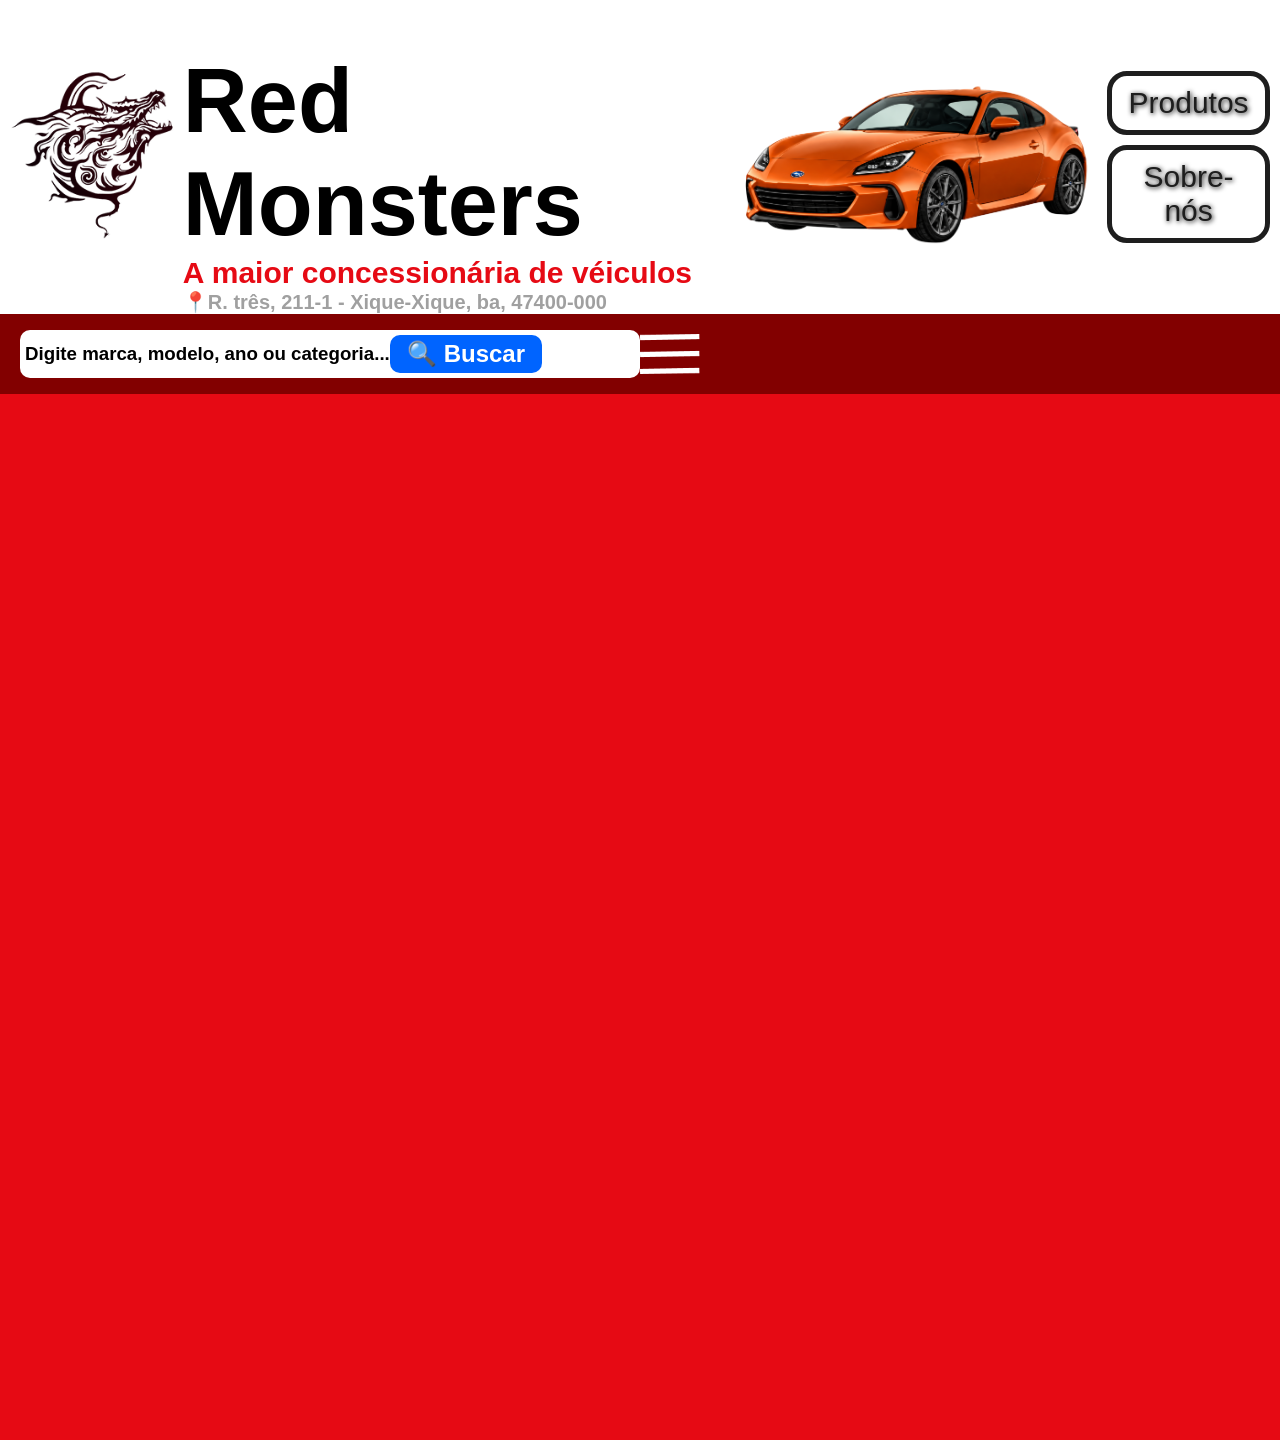
==== index.html @ 4c039171 "Postagem" ====
<!DOCTYPE html>
<html lang="pt-br">
<head>
    <meta charset="UTF-8">
    <link rel="stylesheet" href="estilo.css">
    <title>Red Monsters</title>
</head>
<body>
    <header id="inicio">
        <div>
            <img id="lg1" src="imagens/logo.png" alt="logo da empresa">
        </div>
        <div id="infb1">
            <h1>Red Monsters</h1>
            <h2>A maior concessionária de véiculos</h2>
            <h3>📍R. três, 211-1 - Xique-Xique, ba, 47400-000</h3>
        </div>
        <div>
    <img id="lg2" src="imagens/logo2.png" alt="Imagem de um carro laranja">
        </div>
        <div>
    <nav>
        <ul id="opc">
            <li><a href="produtos.html">Produtos</a></li>
            <li><a href="sobre.html">Sobre-nós</a></li>
        </ul>
    </nav>
    </div>
        <!-- Barra de pesquisa -->
        <div id="barra" >
            <div id="dir">
                <h3>Digite marca, modelo, ano ou categoria...</h3>
                <div id="busc">
                <h2>🔍 Buscar</h2>
            </div>
            </div>
            <div id="menu">
                <img id="barrinha" src="imagens/barrinhas.png" alt="barra de pesquisa">
            </div>
        </div>
    </header>

</body>
</html>
---- estilo.css ----
* {
    margin: 0;
    padding: 0px;
    box-sizing: border-box;
    font-family: Arial, sans-serif;
    max-width: 100%;
    height: auto;
}
body{
    background-color: rgb(230, 10, 20);
    min-height: 160vh;
}
#inicio{
    background-color: rgb(255, 255, 255);
    margin-bottom: 50px;
    display: grid;
    align-items: center;
    grid-template-columns: 1fr 3fr 2fr 1fr;
    grid-template-rows: auto;
    grid: 5px;
}
#infb1 h1{
    text-align: justify;
    font-size: 90px;
    margin-top: 50px;
}
#infb1 h2{
    color: rgb(230, 10, 20);
    font-size: 30px;
    margin-top: 0px;
    text-align: justify;
}
#infb1 h3{
    color: rgb(160, 160, 160);
    margin-top: 0px;
    font-size: 20px;
    text-align: justify;
}
#lg1{
    width: 200px;
    
}
#lg2{
    width: 400px;
    margin:20px 0px 4px 4px ;
}
#opc{
    font-size: 30px;
}
#opc li{
    list-style: none;
    border: 5px solid rgb(30, 30, 30);
    padding: 10px;
    text-align: center;
    border-radius: 20px;
    margin: 10px;
    text-shadow: 1px 1px 5px rgb(0, 0, 0);
    background-color: rgb(255, 255, 255);
}
#opc a{
    text-decoration: none;
    color: rgb(30, 30, 30);
}


/*Barra de pesquisa*/
#barra{
    background-color: rgb(130, 0, 0);
    padding: 20px;
    height: 80px;
    grid-column: 1 / -1;
    display: flex;
    flex-direction: row;
    align-items: center;
}
#dir{
    background-color: rgb(255, 255, 255);
    width: 50%;
    border-radius: 10px;
    padding: 5px;
    display: flex;
    flex-direction: row;
    align-items: center;
}
#busc{
    background-color: rgb(0,100,255);
    border-radius: 10px;
    width: 25%;
    padding: 5px;
    text-align: center;
    padding: 5px;
    color: rgb(255, 255, 255);

}
#busc h2{
}
#barra dir h3{
    font-size: 25px;
    color: rgb(71, 71, 71);
    display: flex;
    flex-direction: row;
    align-items: flex-start;
}
#barrinha{
    width: 60px;
    display: flex;
    flex-direction: row;
    align-items: flex-end;
}
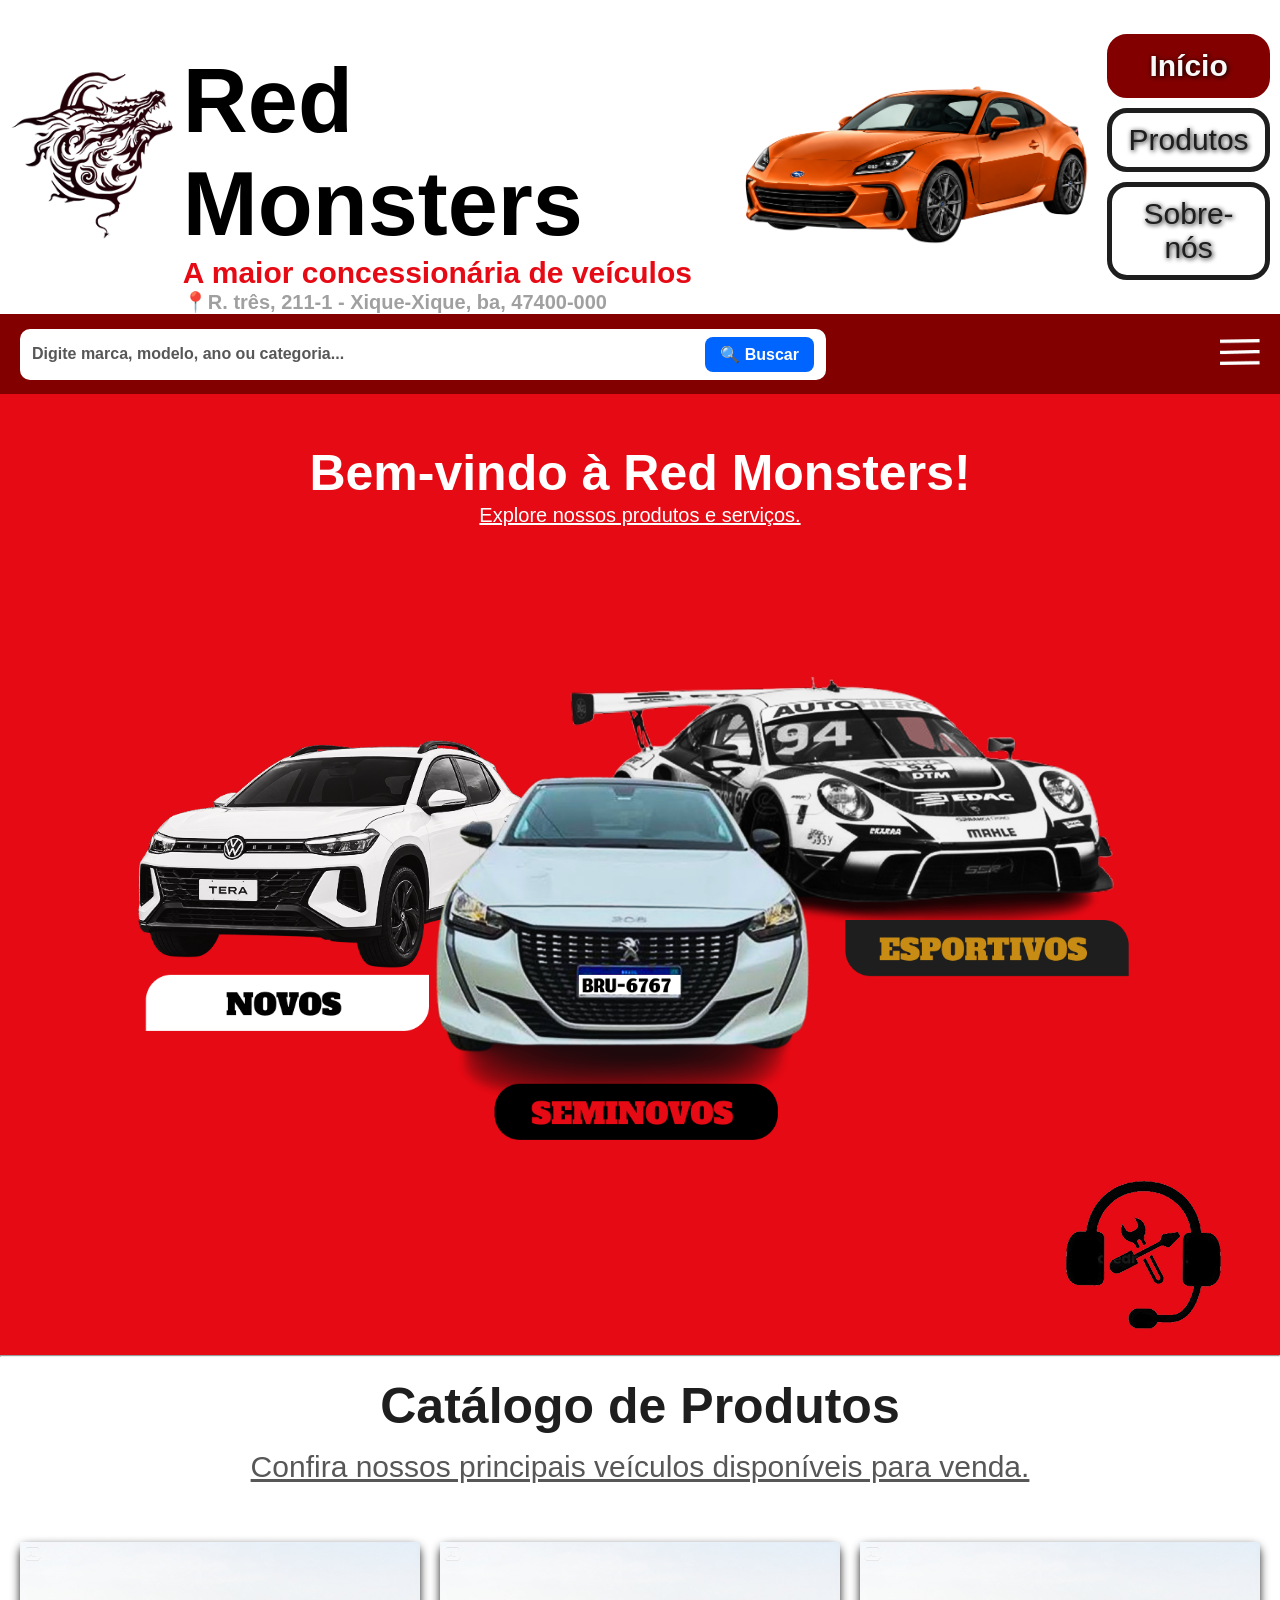
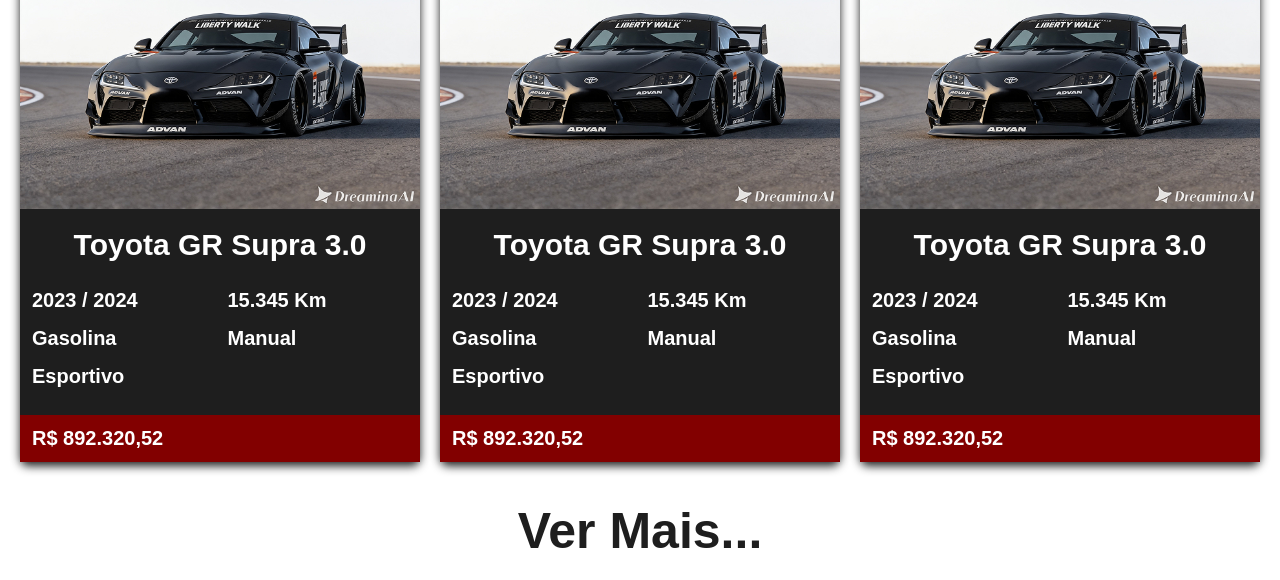
==== commit 029de273: "Finalização do topo e quase termino do catalog" ====
--- a/index.html
+++ b/index.html
@@ -12,33 +12,100 @@
         </div>
         <div id="infb1">
             <h1>Red Monsters</h1>
-            <h2>A maior concessionária de véiculos</h2>
+            <h2>A maior concessionária de veículos</h2>
             <h3>📍R. três, 211-1 - Xique-Xique, ba, 47400-000</h3>
         </div>
         <div>
-    <img id="lg2" src="imagens/logo2.png" alt="Imagem de um carro laranja">
+            <img id="lg2" src="imagens/logo2.png" alt="Imagem de um carro laranja">
         </div>
         <div>
-    <nav>
-        <ul id="opc">
-            <li><a href="produtos.html">Produtos</a></li>
-            <li><a href="sobre.html">Sobre-nós</a></li>
-        </ul>
-    </nav>
-    </div>
-        <!-- Barra de pesquisa -->
-        <div id="barra" >
+            <nav>
+                <ul id="opc">
+                    <li class="sel"><a href="index.html">Início</a></li>
+                    <li><a href="produtos.html">Produtos</a></li>
+                    <li><a href="sobre.html">Sobre-nós</a></li>
+                </ul>
+            </nav>
+        </div>
+        <div id="barra">
             <div id="dir">
                 <h3>Digite marca, modelo, ano ou categoria...</h3>
                 <div id="busc">
-                <h2>🔍 Buscar</h2>
-            </div>
+                    <h2>🔍 Buscar</h2>
+                </div>
             </div>
             <div id="menu">
-                <img id="barrinha" src="imagens/barrinhas.png" alt="barra de pesquisa">
+                <a href="menugr.html"><img id="barrinha" src="imagens/barrinhas.png" alt="barra de pesquisa"></a>        
             </div>
         </div>
     </header>
 
+    <main>
+        <div id="conteudo">
+            <h1>Bem-vindo à Red Monsters!</h1>
+            <p>Explore nossos produtos e serviços.</p>
+            <img id="veiculo-inicio" src="imagens/veiculos de inicio.png" alt="Imagem dos veículos">
+            <img id="suporte" src="imagens/suporte.png" alt="Imagem de suporte">
+        </div>
+    </main>
+
+    <hr>
+
+    <main>
+        <section id="catalogo">
+            <div>
+                <h2>Catálogo de Produtos</h2>
+                <p>Confira nossos principais veículos disponíveis para venda.</p>
+                <br>
+                <div id="catalogo-produtos">
+                    <article class="produto">
+                        <img src="imagens/vc1.png" alt="Veículo 1">
+                        <h3>Toyota GR Supra 3.0</h3>
+                    <div class="detalhes-produto">                        
+                        <h4>2023 / 2024</h4>
+                        <h4>15.345 Km</h4>
+                        <h4>Gasolina</h4>
+                        <h4>Manual</h4>
+                        <h4>Esportivo</h4>
+                    </div>
+                        <div class="preco-produto">
+                            <h4>R$ 892.320,52</h4>
+                        </div>
+                    </article>
+                    
+                     <article class="produto">
+                        <img src="imagens/vc1.png" alt="Veículo 1">
+                        <h3>Toyota GR Supra 3.0</h3>
+                    <div class="detalhes-produto">                        
+                        <h4>2023 / 2024</h4>
+                        <h4>15.345 Km</h4>
+                        <h4>Gasolina</h4>
+                        <h4>Manual</h4>
+                        <h4>Esportivo</h4>
+                    </div>
+                        <div class="preco-produto">
+                            <h4>R$ 892.320,52</h4>
+                        </div>
+                    </article>
+
+                     <article class="produto">
+                        <img src="imagens/vc1.png" alt="Veículo 1">
+                        <h3>Toyota GR Supra 3.0</h3>
+                    <div class="detalhes-produto">                        
+                        <h4>2023 / 2024</h4>
+                        <h4>15.345 Km</h4>
+                        <h4>Gasolina</h4>
+                        <h4>Manual</h4>
+                        <h4>Esportivo</h4>
+                    </div>
+                        <div class="preco-produto">
+                            <h4>R$ 892.320,52</h4>
+                        </div>
+                    </article>
+                </div>
+                    <h2>Ver Mais...</h2>
+            </div>
+        </section>
+    </main>
 </body>
 </html>
--- a/estilo.css
+++ b/estilo.css
@@ -1,53 +1,60 @@
-* {
-    margin: 0;
-    padding: 0px;
+ *{
+    margin: 0;
+    padding: 0;
     box-sizing: border-box;
     font-family: Arial, sans-serif;
     max-width: 100%;
     height: auto;
 }
-body{
+
+body {
     background-color: rgb(230, 10, 20);
     min-height: 160vh;
 }
-#inicio{
+
+#inicio {
     background-color: rgb(255, 255, 255);
     margin-bottom: 50px;
     display: grid;
     align-items: center;
     grid-template-columns: 1fr 3fr 2fr 1fr;
     grid-template-rows: auto;
-    grid: 5px;
-}
-#infb1 h1{
+}
+
+#infb1 h1 {
     text-align: justify;
     font-size: 90px;
     margin-top: 50px;
 }
-#infb1 h2{
+
+#infb1 h2 {
     color: rgb(230, 10, 20);
     font-size: 30px;
-    margin-top: 0px;
+    margin-top: 0;
     text-align: justify;
 }
-#infb1 h3{
+
+#infb1 h3 {
     color: rgb(160, 160, 160);
-    margin-top: 0px;
+    margin-top: 0;
     font-size: 20px;
     text-align: justify;
 }
-#lg1{
+
+#lg1 {
     width: 200px;
-    
-}
-#lg2{
+}
+
+#lg2 {
     width: 400px;
-    margin:20px 0px 4px 4px ;
-}
-#opc{
-    font-size: 30px;
-}
-#opc li{
+    margin: 20px 0 4px 4px;
+}
+
+#opc {
+    font-size: 30px;
+}
+
+#opc li {
     list-style: none;
     border: 5px solid rgb(30, 30, 30);
     padding: 10px;
@@ -57,53 +64,197 @@
     text-shadow: 1px 1px 5px rgb(0, 0, 0);
     background-color: rgb(255, 255, 255);
 }
-#opc a{
+
+#opc a {
     text-decoration: none;
     color: rgb(30, 30, 30);
 }
 
-
-/*Barra de pesquisa*/
-#barra{
+#opc li.sel {
+    background-color: rgb(130, 0, 0); 
+    border-color: rgb(130, 0, 0);
+}
+
+#opc li.sel a {
+    color: rgb(248, 248, 248);            
+    font-weight: bold;                
+}
+
+#barra {
     background-color: rgb(130, 0, 0);
-    padding: 20px;
+    padding: 0 20px;
     height: 80px;
     grid-column: 1 / -1;
     display: flex;
     flex-direction: row;
     align-items: center;
-}
-#dir{
-    background-color: rgb(255, 255, 255);
-    width: 50%;
+    justify-content: space-between;
+}
+
+#dir {
+    background-color: rgb(255, 255, 255);
+    width: 65%;
     border-radius: 10px;
-    padding: 5px;
+    padding: 8px 12px;
     display: flex;
     flex-direction: row;
     align-items: center;
-}
-#busc{
-    background-color: rgb(0,100,255);
-    border-radius: 10px;
-    width: 25%;
-    padding: 5px;
-    text-align: center;
-    padding: 5px;
-    color: rgb(255, 255, 255);
-
-}
-#busc h2{
-}
-#barra dir h3{
-    font-size: 25px;
-    color: rgb(71, 71, 71);
-    display: flex;
-    flex-direction: row;
-    align-items: flex-start;
-}
-#barrinha{
-    width: 60px;
-    display: flex;
-    flex-direction: row;
-    align-items: flex-end;
+    justify-content: space-between;
+}
+
+#dir h3 {
+    font-size: 16px;
+    color: rgb(87, 87, 87);
+    margin: 0;
+}
+
+#busc {
+    background-color: rgb(0, 100, 255);
+    border-radius: 8px;
+    padding: 8px 15px;
+    text-align: center;
+    color: rgb(255, 255, 255);
+    cursor: pointer;
+}
+
+#busc h2 {
+    font-size: 16px;
+    margin: 0;
+}
+
+#menu {
+    cursor: pointer;
+    display: flex;
+    align-items: center;
+}
+
+#barrinha {
+    width: 40px;
+}
+
+body.pagina-menu {
+    margin: 0;
+    background-color: rgb(30, 30, 30);
+    display: flex;
+    justify-content: center;
+    align-items: center;
+}
+
+.menu-simples {
+    display: flex;
+    flex-direction: column;
+    align-items: center;
+    gap: 25px;
+}
+
+.menu-simples a {
+    color: rgb(255, 255, 255);
+    text-decoration: none;
+    font-size: 28px;
+    font-weight: bold;
+}
+
+.menu-simples a:hover {
+    color: rgb(230, 10, 20);
+}
+
+.menu-simples a.fechar {
+    font-size: 35px;
+    color: rgb(230, 10, 20);
+    margin-bottom: 20px;
+}
+
+#conteudo h1 {
+    text-align: center;
+    font-size: 50px;
+    margin-top: 50px;
+    color: rgb(255, 255, 255);
+}
+
+#conteudo p {
+    text-align: center;
+    font-size: 20px;
+    margin-top: 2px;
+    color: rgb(255, 255, 255);
+    text-decoration: underline;
+}
+
+#veiculo-inicio {
+    display: block;
+    margin: 20px auto;
+    max-width: 80%;
+    height: auto;
+}
+
+#suporte {
+    position: relative;
+    left: 80%;
+    max-width: 60%;
+    height: auto;
+}
+
+#catalogo {
+    background-color: rgb(255, 255, 255);
+}
+
+#catalogo h2 {
+    text-align: center;
+    font-size: 50px;
+    padding: 20px;
+    color: rgb(30, 30, 30);
+}
+
+#catalogo p {
+    text-align: center;
+    font-size: 30px;
+    margin-top: -5px;
+    color: rgb(87, 87, 87);
+    text-decoration: underline;
+}
+
+
+#catalogo-produtos {
+    display: grid;
+    grid-template-columns: repeat(3, 1fr);
+    align-items: center;
+    gap: 20px;
+    margin-top: 20px;
+    padding: 20px;
+}
+
+.produto {
+    background-color: rgb(30, 30, 30);
+    color: rgb(255, 255, 255);
+    border-radius: 8px;
+    box-shadow: 0px 4px 10px rgb(30, 30, 30);
+}
+
+.produto img {
+    width: 100%;
+}
+
+.produto h3 {
+    text-align: center;
+    font-size: 30px;
+    margin: 15px;
+    color: rgb(255, 255, 255);
+}
+
+.preco-produto {
+    background-color: rgb(130, 0, 0);
+    color: rgb(255, 255, 255);
+    font-size: 20px;
+    font-weight: bold;
+    padding: 12px;
+    margin-top: 15px;
+}
+.detalhes-produto {
+    background-color: rgb(30, 30, 30);
+    display: grid;
+    grid-template-columns: repeat(2, 1fr);
+    gap: 15px;
+    color: rgb(255, 255, 255);
+    font-size: 20px;
+    padding: 12px;
+    margin-top: 15px;
 }
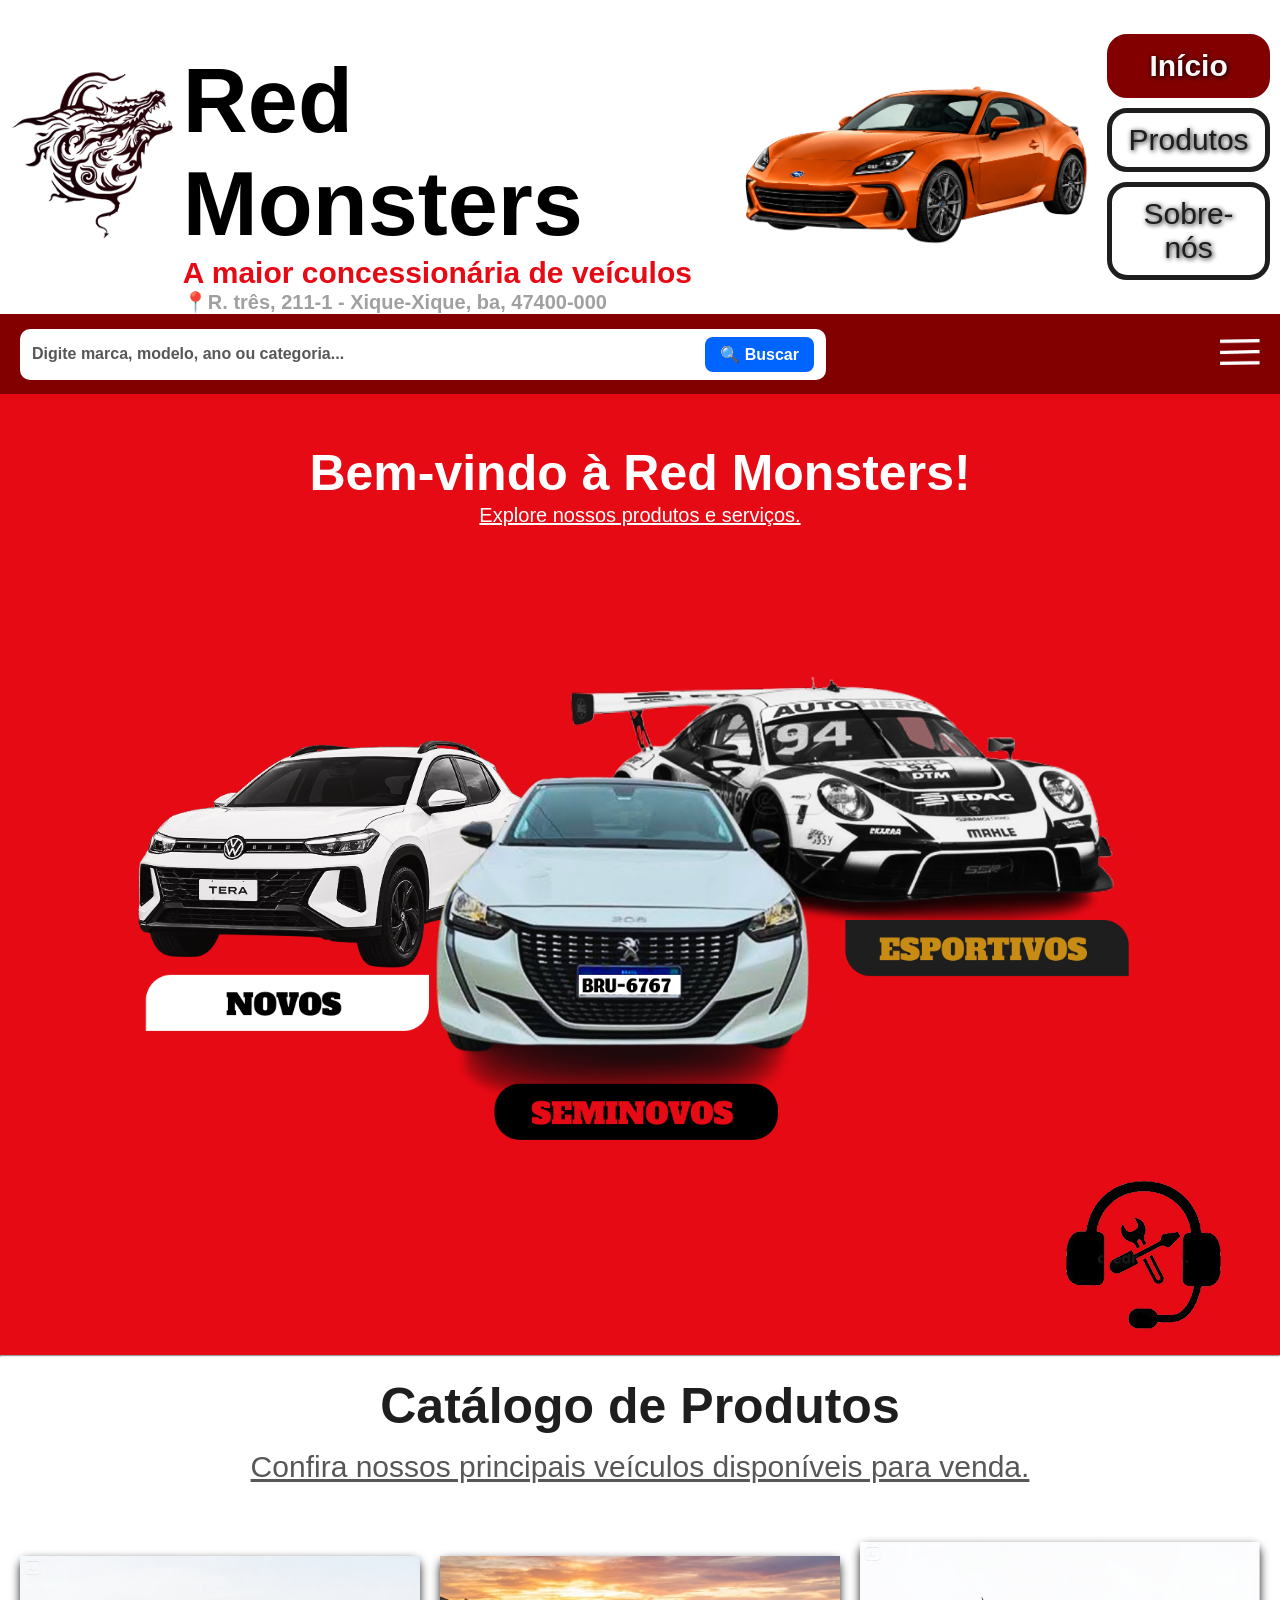
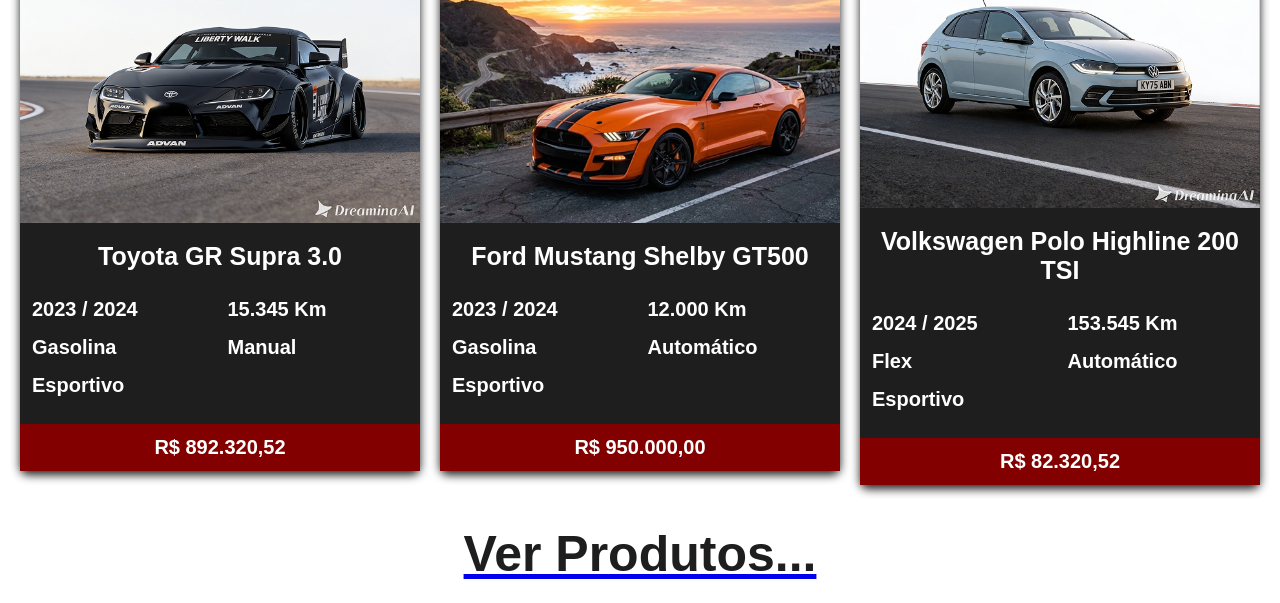
==== commit d3b03565: "Finalização dos produtos assim faltando apenas o sobre nos eo rodapé" ====
--- a/index.html
+++ b/index.html
@@ -73,37 +73,41 @@
                         </div>
                     </article>
                     
-                     <article class="produto">
-                        <img src="imagens/vc1.png" alt="Veículo 1">
-                        <h3>Toyota GR Supra 3.0</h3>
+                    <article class="produto">
+                        <img src="imagens/vc3.png" alt="Veículo 1">
+                        <h3>Ford Mustang Shelby GT500</h3>
                     <div class="detalhes-produto">                        
                         <h4>2023 / 2024</h4>
-                        <h4>15.345 Km</h4>
+                        <h4>12.000 Km</h4>
                         <h4>Gasolina</h4>
-                        <h4>Manual</h4>
+                        <h4>Automático</h4>
                         <h4>Esportivo</h4>
                     </div>
                         <div class="preco-produto">
-                            <h4>R$ 892.320,52</h4>
+                            <h4>R$ 950.000,00</h4>
                         </div>
                     </article>
 
                      <article class="produto">
-                        <img src="imagens/vc1.png" alt="Veículo 1">
-                        <h3>Toyota GR Supra 3.0</h3>
+                        <img src="imagens/vc2.png" alt="Veículo 1">
+                        <h3>Volkswagen Polo Highline 200 TSI</h3>
                     <div class="detalhes-produto">                        
-                        <h4>2023 / 2024</h4>
-                        <h4>15.345 Km</h4>
-                        <h4>Gasolina</h4>
-                        <h4>Manual</h4>
+                        <h4>2024 / 2025</h4>
+                        <h4>153.545 Km</h4>
+                        <h4>Flex</h4>
+                        <h4>Automático</h4>
                         <h4>Esportivo</h4>
                     </div>
                         <div class="preco-produto">
-                            <h4>R$ 892.320,52</h4>
+                            <h4>R$ 82.320,52</h4>
                         </div>
                     </article>
+
+                     
                 </div>
-                    <h2>Ver Mais...</h2>
+                    <a href="produtos.html">
+                        <h2>Ver Produtos...</h2>
+                    </a>
             </div>
         </section>
     </main>
--- a/estilo.css
+++ b/estilo.css
@@ -231,11 +231,12 @@
 
 .produto img {
     width: 100%;
+    height: auto;
 }
 
 .produto h3 {
     text-align: center;
-    font-size: 30px;
+    font-size: 25px;
     margin: 15px;
     color: rgb(255, 255, 255);
 }
@@ -244,9 +245,10 @@
     background-color: rgb(130, 0, 0);
     color: rgb(255, 255, 255);
     font-size: 20px;
-    font-weight: bold;
     padding: 12px;
     margin-top: 15px;
+    text-align: center;
+    cursor: pointer;
 }
 .detalhes-produto {
     background-color: rgb(30, 30, 30);
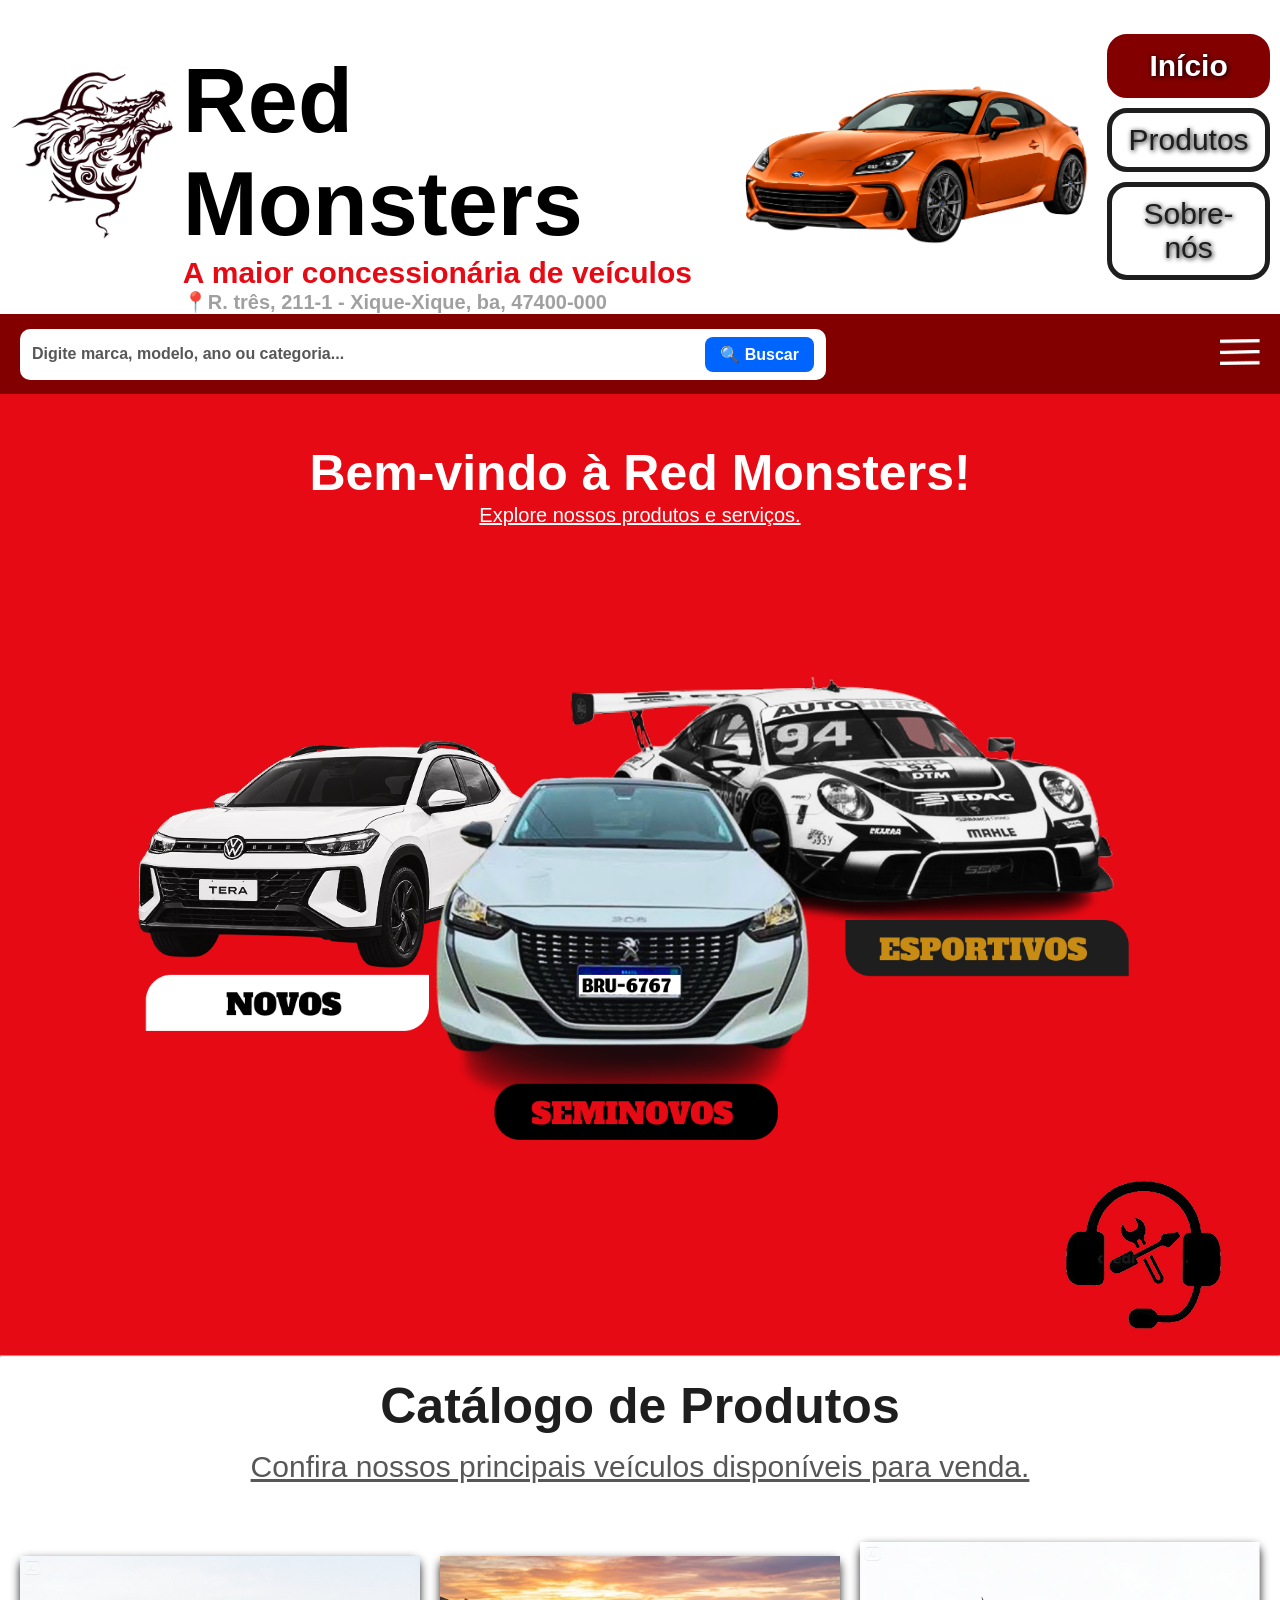
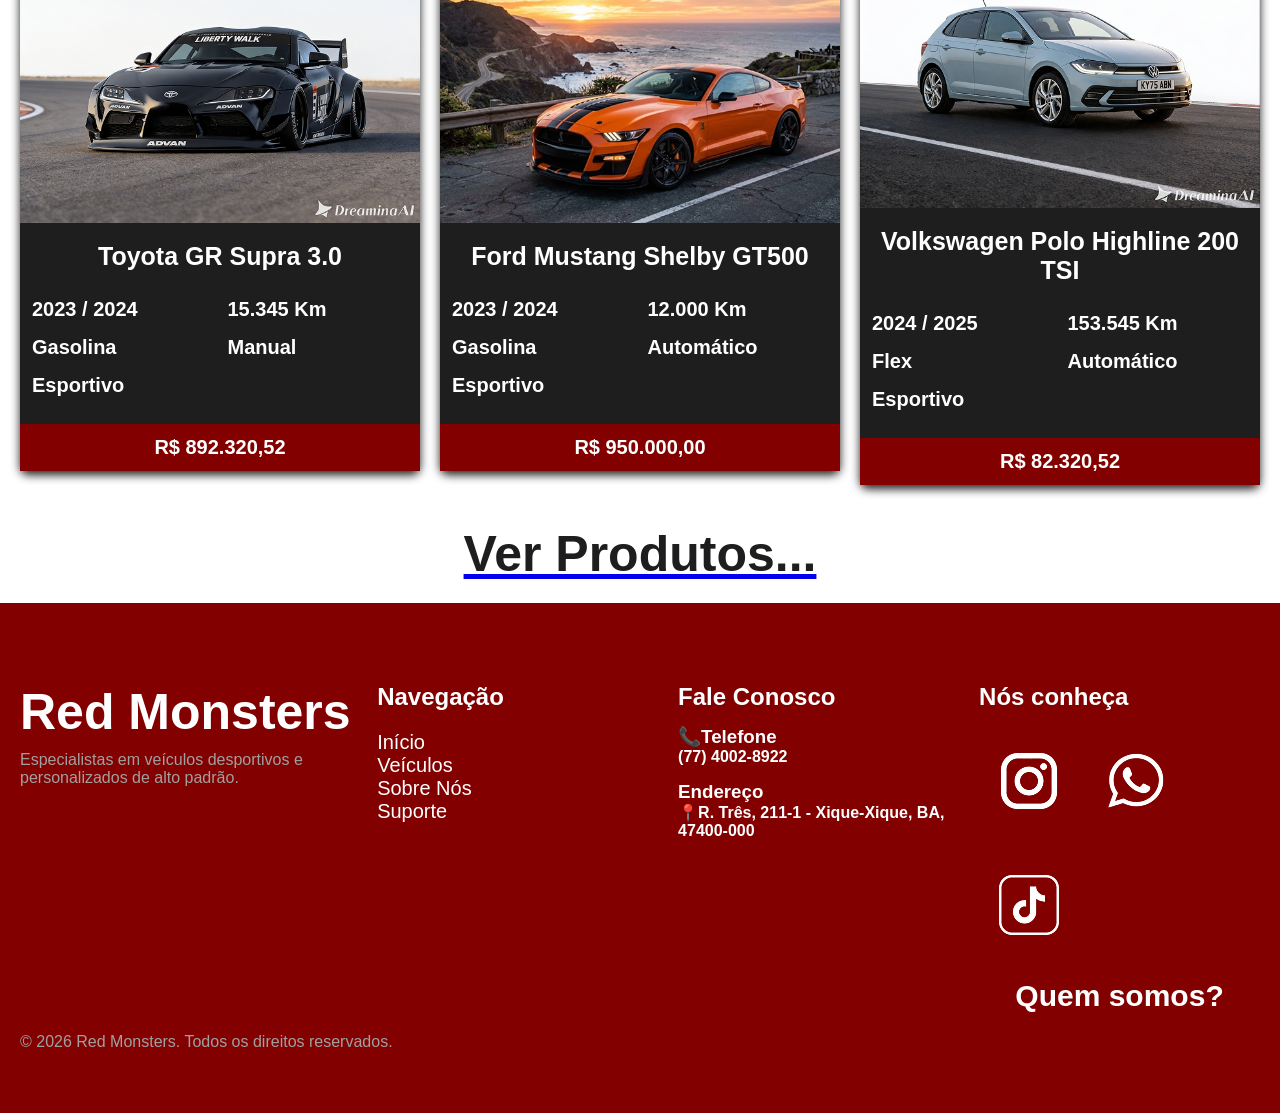
==== commit 8e2115ae: "Finalização do site" ====
--- a/index.html
+++ b/index.html
@@ -111,5 +111,46 @@
             </div>
         </section>
     </main>
+
+    <footer>
+    <div id="roda">
+        <div class="rodainf">
+            <h2>Red Monsters</h2>
+            <p>Especialistas em veículos desportivos e personalizados de alto padrão.</p>
+        </div>
+        
+        <div class="rodalin">
+            <h2>Navegação</h2>
+            <ul>
+                <li><a href="index.html">Início</a></li>
+                <li><a href="produtos.html">Veículos</a></li>
+                <li><a href="sobre.html">Sobre Nós</a></li>
+                <li><a href="">Suporte</a></li>
+            </ul>
+        </div>
+
+        <div class="falecon">
+            <h2>Fale Conosco</h2>
+            <h3>📞Telefone</h3>
+            <h4>(77) 4002-8922</h4>
+            <h3>Endereço</h3>
+            <h4>📍R. Três, 211-1 - Xique-Xique, BA, 47400-000</h4>
+        </div>
+
+        <div class="conheca">
+            <h2>Nós conheça</h2>
+            <img src="imagens/insta.png" alt="instagram simbolo">
+            <img src="imagens/what.png" alt="whastApp simbolo">
+            <img src="imagens/tikt.png" alt="tiktok simbolo">
+        </div>
+        
+        <div class="somos">
+            <a href="sobre.html"><h2>Quem somos?</h2></a>
+        </div>
+        <div class="dirt">
+            <p>&copy; 2026 Red Monsters. Todos os direitos reservados.</p>
+        </div>
+    </div>
+</footer>
 </body>
 </html>
--- a/estilo.css
+++ b/estilo.css
@@ -11,7 +11,6 @@
     background-color: rgb(230, 10, 20);
     min-height: 160vh;
 }
-
 #inicio {
     background-color: rgb(255, 255, 255);
     margin-bottom: 50px;
@@ -76,7 +75,7 @@
 }
 
 #opc li.sel a {
-    color: rgb(248, 248, 248);            
+    color: rgb(255, 255, 255);            
     font-weight: bold;                
 }
 
@@ -121,7 +120,9 @@
     font-size: 16px;
     margin: 0;
 }
-
+#busc:hover{
+    background-color: rgb(0, 100, 200);
+}
 #menu {
     cursor: pointer;
     display: flex;
@@ -133,6 +134,7 @@
 }
 
 body.pagina-menu {
+    min-height: 100vh;
     margin: 0;
     background-color: rgb(30, 30, 30);
     display: flex;
@@ -156,12 +158,6 @@
 
 .menu-simples a:hover {
     color: rgb(230, 10, 20);
-}
-
-.menu-simples a.fechar {
-    font-size: 35px;
-    color: rgb(230, 10, 20);
-    margin-bottom: 20px;
 }
 
 #conteudo h1 {
@@ -250,6 +246,10 @@
     text-align: center;
     cursor: pointer;
 }
+.preco-produto:hover{
+    background-color: rgb(255, 255, 255);
+    color: rgb(130, 0, 0);
+}
 .detalhes-produto {
     background-color: rgb(30, 30, 30);
     display: grid;
@@ -259,4 +259,108 @@
     font-size: 20px;
     padding: 12px;
     margin-top: 15px;
+}
+
+
+#roda {
+    background-color: rgb(130, 0, 0); 
+    display: grid;
+    grid-template-columns: 1.2fr repeat(3, 1fr);
+    gap: 20px;
+    padding: 80px 20px;
+    color: rgb(255, 255, 255);
+    align-items: start;
+}
+
+.rodainf{
+    display: flex;
+    flex-direction: column;
+    gap: 10px;
+    font: bold;
+}
+.rodainf h2{
+    margin: 0;
+    font-size: 50px;
+    font: bold;
+}
+.rodainf p{
+    color: rgb(160, 160, 160);
+}
+.rodalin h2{
+    font: bold;
+    margin-bottom: 20px;
+}
+.rodalin li{
+    text-decoration: none;
+    list-style: none;
+}
+.rodalin a{
+    text-decoration: none;
+    font-size: 20px;
+    color: rgb(255, 255, 255);
+}
+.rodalin li a:hover{
+    color: rgb(230, 10, 20);
+}
+.falecon h3{
+    margin-top: 15px;
+}
+.conheca img{
+    margin-top: 20px;
+}
+.dirt{
+    display: grid;
+    grid-column: 1 / -1;
+    margin-bottom: -20px;
+    color: rgb(160, 160, 160);
+}
+
+#sobre {
+    display: flex;
+    flex-direction: column;
+    text-align: center;
+    padding: 20px;
+}
+
+.titu {
+    font-size: 50px;
+    color: rgb(255, 255, 255);
+    text-shadow: 4px 4px 2px rgb(0, 0, 0);
+}
+
+#sobre p {
+    font-size: 20px;
+    text-align: justify;
+    color: rgb(255, 255, 255);
+    max-width: 1000px;
+    margin: 0 auto;
+}
+
+.loja h2 {
+    font-size: 30px;
+    color: rgb(255, 255, 255);
+    background-color: rgb(30, 30, 30);
+    text-shadow: 0px 0px 10px rgb(255, 255, 255);
+    width: 300px;
+    padding: 10px 0;
+    margin: 40px auto 20px auto;
+    border-radius: 8px;
+}
+
+.loja img {
+    max-width: 100%;
+    border-radius: 10px;
+    margin-bottom: 20px;
+}
+.somos{
+    grid-column: 4 / -1;
+    text-align: center;
+    font-size: 20px;
+}
+.somos a{
+    color: rgb(255, 255, 255);
+    text-decoration: none;
+}
+.somos a:hover{
+    color: rgb(230, 10, 20);
 }
